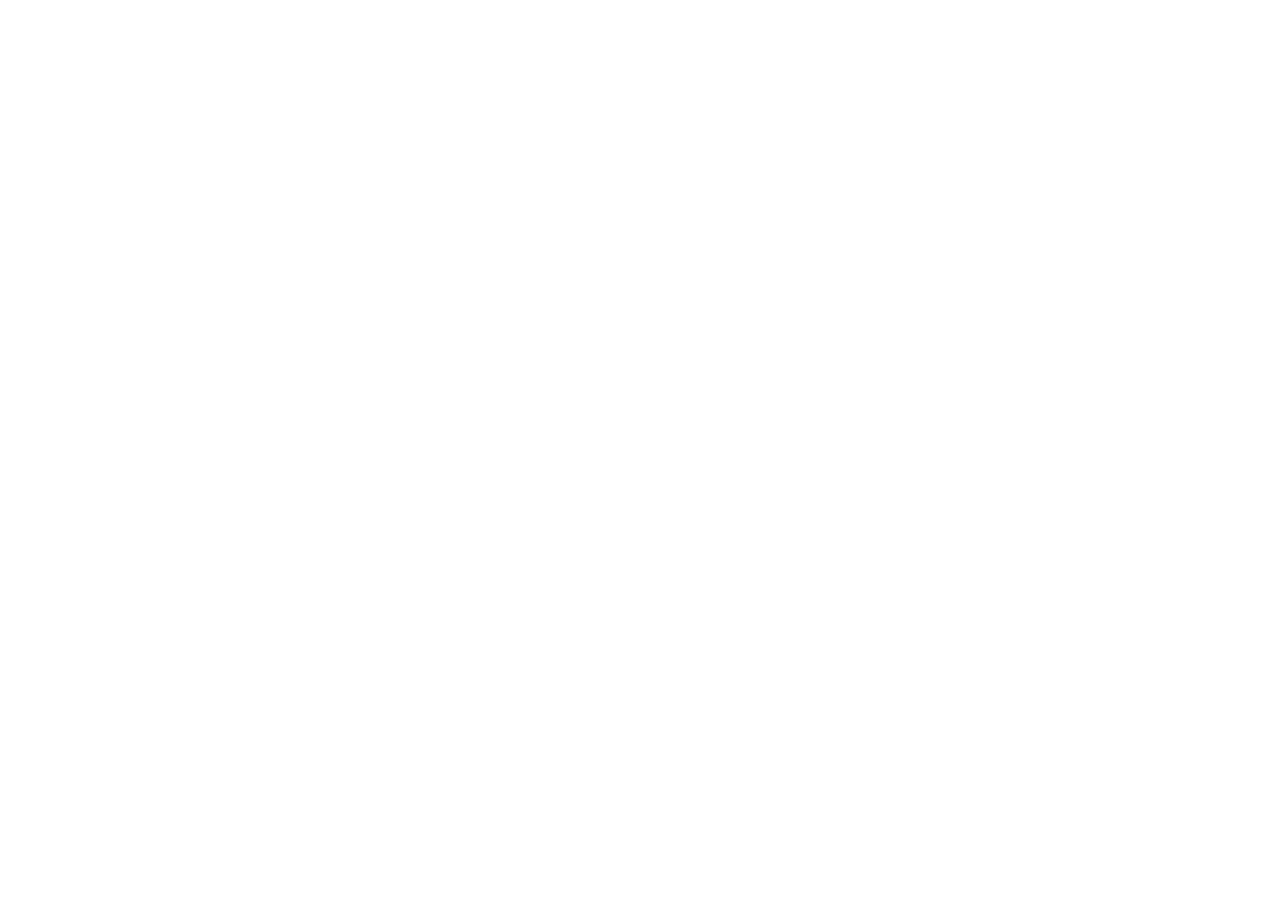
==== index.html @ c1f53d76 "First" ====
<!DOCTYPE html>
<html>
<head>
    <title>Tittle</title>
    <link rel="icon" type="image/x-icon" href="img/haku.png" />
    <link rel="stylesheet" href="css/styles.css">
</head>
<body>
    <script src="js/script.js"></script>
</body>
</html>
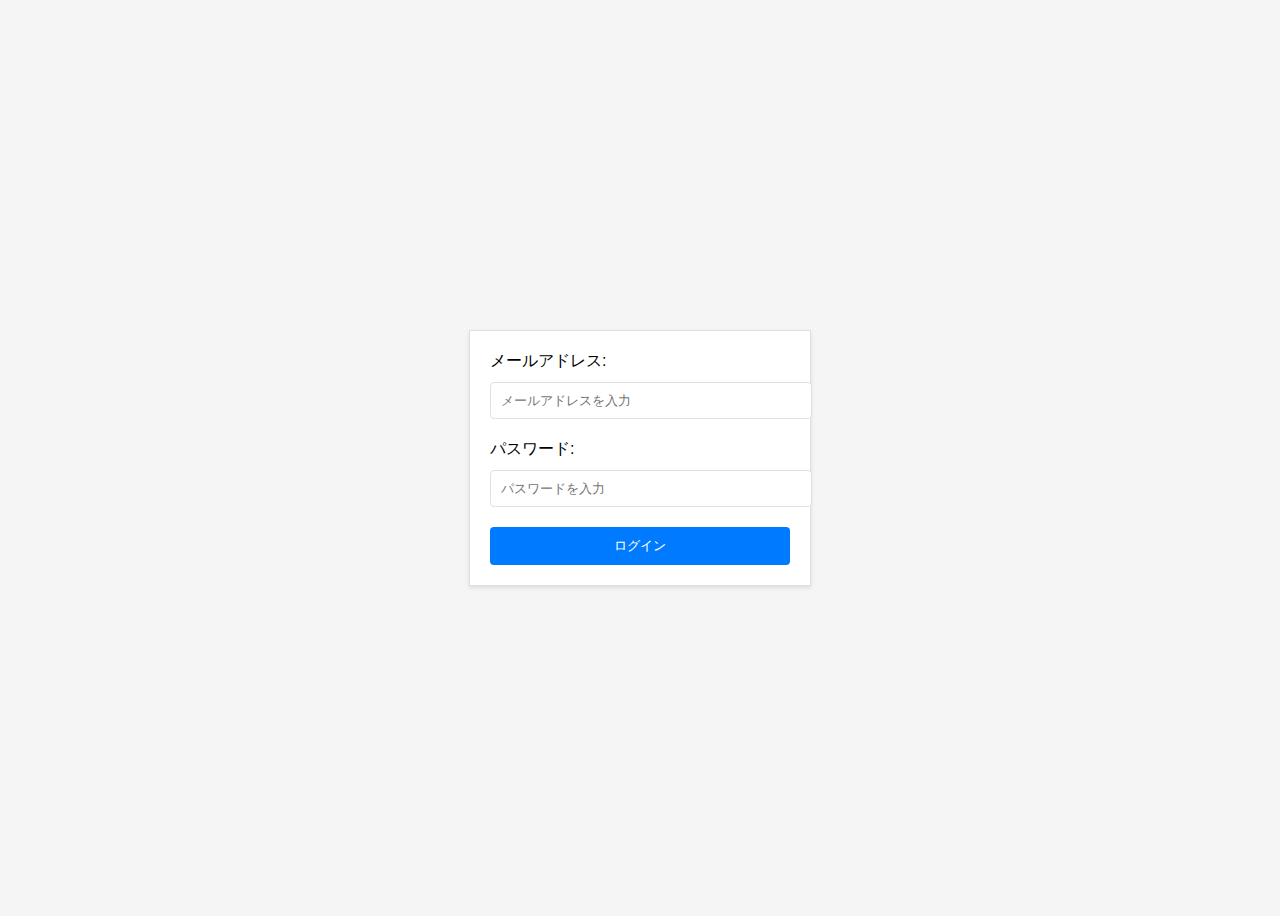
==== commit a7899ae0: "second" ====
--- a/index.html
+++ b/index.html
@@ -1,11 +1,23 @@
 <!DOCTYPE html>
-<html>
+<html lang="ja">
 <head>
-    <title>Tittle</title>
-    <link rel="icon" type="image/x-icon" href="img/haku.png" />
-    <link rel="stylesheet" href="css/styles.css">
+    <meta charset="UTF-8">
+    <meta name="viewport" content="width=device-width, initial-scale=1.0">
+    <title>ログインフォーム</title>
+    <link rel="stylesheet" href="css/st.css">
 </head>
 <body>
+    <div class="login-form">
+        <div class="form-group">
+            <label for="username">メールアドレス:</label>
+            <input type="text" id="username" placeholder="メールアドレスを入力">
+        </div>
+        <div class="form-group">
+            <label for="password">パスワード:</label>
+            <input type="password" id="password" placeholder="パスワードを入力">
+        </div>
+        <button id="login-button">ログイン</button>
+    </div>
     <script src="js/script.js"></script>
 </body>
 </html>
--- a/css/st.css
+++ b/css/st.css
@@ -0,0 +1,47 @@
+body {
+    font-family: 'Arial', sans-serif;
+    display: flex;
+    justify-content: center;
+    align-items: center;
+    height: 100vh;
+    background-color: #f5f5f5;
+}
+
+.login-form {
+    width: 300px;
+    padding: 20px;
+    border: 1px solid #e0e0e0;
+    background-color: #ffffff;
+    box-shadow: 0px 2px 4px rgba(0, 0, 0, 0.1);
+}
+
+.form-group {
+    margin-bottom: 20px;
+}
+
+label {
+    display: block;
+    margin-bottom: 10px;
+}
+
+input {
+    width: 100%;
+    padding: 10px;
+    border: 1px solid #e0e0e0;
+    border-radius: 4px;
+    outline: none;
+}
+
+button {
+    width: 100%;
+    padding: 10px;
+    background-color: #007BFF;
+    color: #ffffff;
+    border: none;
+    border-radius: 4px;
+    cursor: pointer;
+}
+
+button:hover {
+    background-color: #0056b3;
+}
